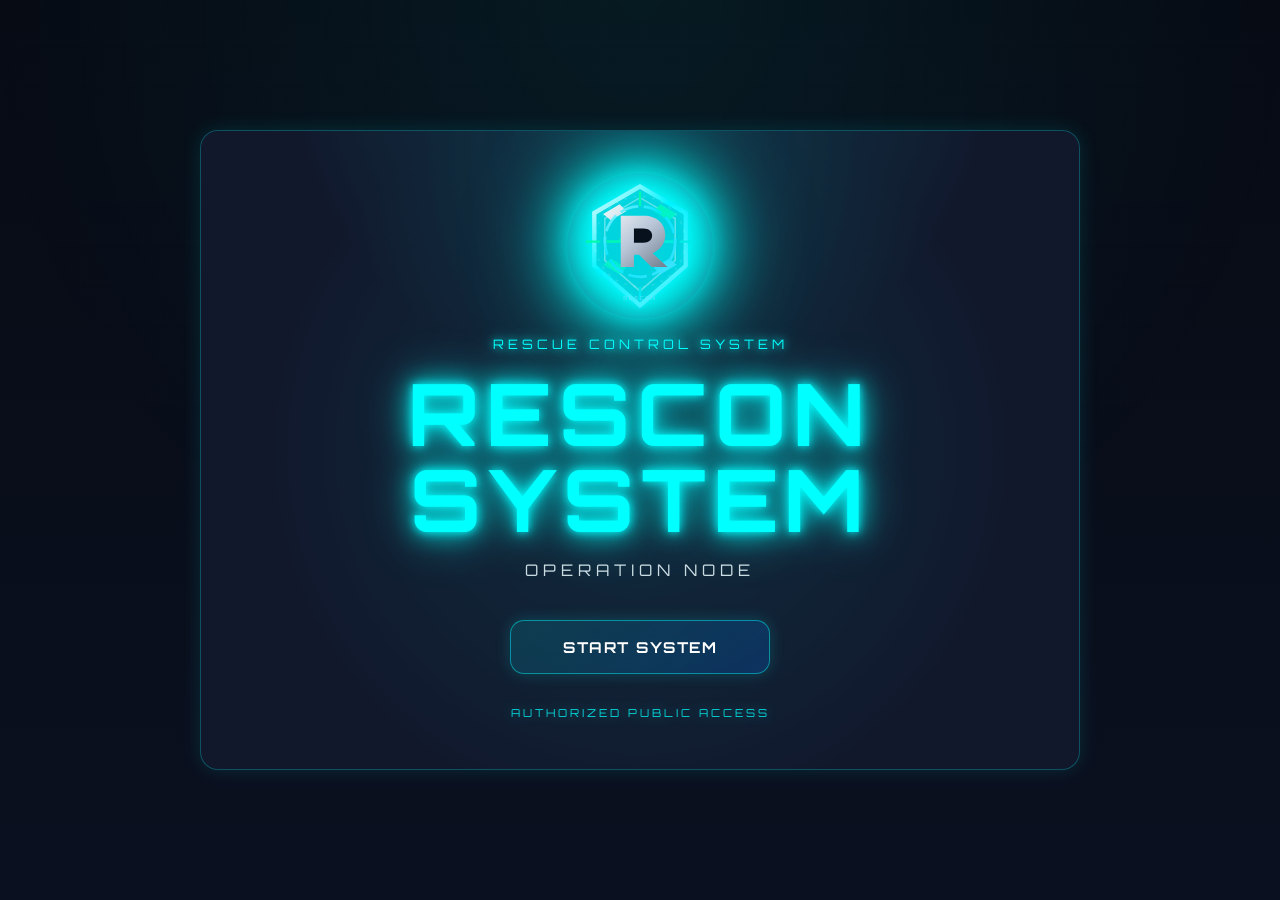
==== boot.html @ 94aad0cd "first commit" ====
<!DOCTYPE html>
<html lang="ja">
<head>
<meta charset="UTF-8">
<meta name="viewport" content="width=device-width,initial-scale=1.0">
<title>RESCON BOOT</title>
<link rel="stylesheet" href="../css/common.css">
<link rel="stylesheet" href="../css/components.css">
<link rel="stylesheet" href="../css/logo.css">
<link rel="stylesheet" href="../css/boot.css">
</head>
<body>
<div id="app">
<main id="boot-container">

<section id="boot-panel" class="neon-card">
<div class="boot-logo rescon-emblem-ring">
<img src="../assets/rescon-logo.svg" alt="RESCON">
</div>

<div id="boot-title">RESCON CORE</div>
<div id="boot-subtitle">SYSTEM INITIALIZATION</div>

<div id="boot-line-list"></div>

<div id="boot-progress">
<div id="boot-progress-fill"></div>
</div>

<div id="boot-footer">LOADING...</div>
</section>

</main>
</div>
<script type="module" src="../js/boot.js"></script>
</body>
</html>
---- css/common.css ----
@import url(
'https://fonts.googleapis.com/css2?family=Orbitron:wght@400;500;700&family=Noto+Sans+JP:wght@400;500;700&display=swap'
);

:root {

    /* Colors */

    --color-bg:
        #0b1020;

    --color-neon:
        #00ffff;

    --color-online:
        #00ff9c;

    --color-warning:
        #ffcc00;

    --color-danger:
        #ff416c;

    /* Font */

    --font-title:
        32px;

    --font-section:
        22px;

    --font-body:
        15px;

    --font-small:
        13px;

    /* Transition */

    --transition-fast:
        0.12s ease;

    --transition-normal:
        0.2s ease;

    --transition-slow:
        0.4s ease;

    /* Layer */

    --z-base: 1;

    --z-overlay: 1000;

    --z-modal: 2000;
}

* {
    margin: 0;
    padding: 0;
    box-sizing: border-box;
}

body {

    width: 100vw;
    height: 100dvh;

    overflow: hidden;

    background:
        linear-gradient(
            180deg,
            #070b14 0%,
            #0b1020 100%
        );

    color: white;

    font-family:
        'Noto Sans JP',
        sans-serif;

    letter-spacing:
        0.2px;

    padding:
        env(safe-area-inset-top)
        env(safe-area-inset-right)
        env(safe-area-inset-bottom)
        env(safe-area-inset-left);
}

body::before {

    content: "";

    position: fixed;

    inset: 0;

    pointer-events: none;

    background:

        linear-gradient(
            rgba(255,255,255,0.015) 1px,
            transparent 1px
        ),

        linear-gradient(
            90deg,
            rgba(255,255,255,0.015) 1px,
            transparent 1px
        );

    background-size:
        40px 40px;

    opacity: 0.25;

    z-index: 0;
}

body::after {

    content: "";

    position: fixed;

    inset: 0;

    pointer-events: none;

    background:
        radial-gradient(
            circle at top,
            rgba(0,255,255,0.08),
            transparent 60%
        );

    opacity: 0.8;

    z-index: 0;
}

#app {

    position: relative;

    z-index:
        var(--z-base);

    width: 100%;
    height: 100%;
}

.section-title,
#system-title {

    font-family:
        'Orbitron',
        sans-serif;
}

html{
    overflow:hidden;
}

body{
    overflow:hidden;
}


/* ===== v6.5 GLOBAL FORM WHITEOUT FIX ===== */
input,
select,
textarea{
    color-scheme:dark;
}
---- css/components.css ----
.neon-card{
    background:rgba(19,26,46,0.92);
    border:1px solid rgba(0,255,255,0.25);
    border-radius:18px;
    padding:22px;
    box-shadow:0 0 20px rgba(0,255,255,0.12);
    backdrop-filter:blur(10px);
}

.neon-button{
    min-width:120px;
    height:48px;
    padding:0 20px;
    display:inline-flex;
    justify-content:center;
    align-items:center;
    border-radius:14px;
    border:1px solid rgba(0,255,255,0.45);
    background:linear-gradient(
        135deg,
        rgba(0,255,255,0.12),
        rgba(0,120,255,0.22)
    );
    color:white;
    cursor:pointer;
    transition:var(--transition-normal);
    box-shadow:0 0 15px rgba(0,255,255,0.18);
    font-family:'Orbitron',sans-serif;
    font-size:15px;
    font-weight:bold;
    white-space:nowrap;
}

.neon-button:hover{
    transform:scale(1.03);
    box-shadow:0 0 25px rgba(0,255,255,0.45);
}

.neon-button:disabled{
    opacity:0.45;
    cursor:not-allowed;
    transform:none;
    box-shadow:0 0 8px rgba(0,255,255,0.08);
}

.section-title{
    font-family:'Orbitron',sans-serif;
    font-size:var(--font-section);
    font-weight:bold;
    color:var(--color-neon);
    margin-bottom:18px;
    letter-spacing:2px;
    text-shadow:0 0 10px rgba(0,255,255,0.45);
}

.overlay-base{
    position:fixed;
    inset:0;
    display:none;
    align-items:center;
    justify-content:center;
    background:rgba(0,0,0,0.55);
    backdrop-filter:blur(10px);
    z-index:var(--z-overlay);
    pointer-events:auto;
}

.neon-input{
    width:100%;
    background:rgba(255,255,255,0.04);
    border:1px solid rgba(0,255,255,0.18);
    border-radius:12px;
    color:white;
    padding:14px;
    outline:none;
    transition:var(--transition-normal);
    backdrop-filter:blur(8px);
}

.neon-input:focus{
    border:1px solid rgba(0,255,255,0.6);
    background:rgba(0,255,255,0.04);
    box-shadow:0 0 16px rgba(0,255,255,0.28);
}


/* ===== v6.5 DROPDOWN WHITEOUT FIX ===== */
select,
.neon-input,
select.neon-input{
    color:#ffffff;
    background-color:#07111f!important;
    background-image:
        linear-gradient(135deg,rgba(0,255,255,.08),rgba(0,90,150,.12))!important;
    border-color:rgba(0,255,255,.32)!important;
}

select:focus,
.neon-input:focus,
select.neon-input:focus{
    color:#ffffff;
    background-color:#07111f!important;
    border-color:#00ffff!important;
    box-shadow:0 0 16px rgba(0,255,255,.24)!important;
    outline:none;
}

select option,
.neon-input option,
select.neon-input option{
    color:#ffffff!important;
    background-color:#07111f!important;
}

select option:checked,
.neon-input option:checked,
select.neon-input option:checked{
    color:#ffffff!important;
    background-color:#006ee6!important;
}

select option:hover,
.neon-input option:hover,
select.neon-input option:hover{
    color:#ffffff!important;
    background-color:#064b77!important;
}

select option:disabled,
.neon-input option:disabled,
select.neon-input option:disabled{
    color:rgba(255,255,255,.45)!important;
    background-color:#07111f!important;
}

select:-webkit-autofill,
input:-webkit-autofill,
textarea:-webkit-autofill{
    -webkit-text-fill-color:#ffffff!important;
    box-shadow:0 0 0 1000px #07111f inset!important;
    caret-color:#ffffff;
}

/* Firefox */
select{
    scrollbar-color:#00ffff #07111f;
}

/* Windows/Chrome native dropdown対策 */
@media(forced-colors:none){
    select,
    select.neon-input{
        appearance:auto;
    }
}
---- css/logo.css ----
/* ===== v8.6 RESCON OFFICIAL LOGO ===== */

.rescon-logo{
    width:110px;
    height:110px;
    margin:0 auto 10px;
    display:block;
    filter:
        drop-shadow(0 0 18px rgba(0,255,255,.28))
        drop-shadow(0 0 26px rgba(191,132,255,.18));
}

.rescon-logo.small{
    width:58px;
    height:58px;
    margin:0;
}

.rescon-logo.large{
    width:min(180px,42vw);
    height:min(180px,42vw);
    margin:0 auto 18px;
}

.rescon-logo img,
.rescon-logo svg{
    width:100%;
    height:100%;
    display:block;
}

.rescon-emblem-ring{
    position:relative;
}

.rescon-emblem-ring::before{
    content:"";
    position:absolute;
    inset:-8px;
    border-radius:50%;
    border:1px solid rgba(0,255,255,.20);
    box-shadow:
        0 0 18px rgba(0,255,255,.18),
        inset 0 0 18px rgba(191,132,255,.08);
    animation:resconLogoRing 4s linear infinite;
    pointer-events:none;
}

@keyframes resconLogoRing{
    from{
        transform:rotate(0deg);
    }
    to{
        transform:rotate(360deg);
    }
}

/* HOME logo placement */
#title-area .rescon-logo{
    margin-bottom:6px;
}

/* MASTER header logo */
#master-header .rescon-logo{
    justify-self:center;
}

.master-title-wrap{
    display:flex;
    flex-direction:column;
    align-items:center;
    gap:2px;
}

/* Login screen uses larger official emblem */
#master-container:has(#master-login-card:not(.master-hidden)) #master-header .rescon-logo{
    width:92px;
    height:92px;
    margin-bottom:4px;
}

/* Boot emblem */
.rescon-boot-logo,
.master-boot-logo{
    width:min(170px,42vw);
    height:min(170px,42vw);
    margin:0 auto 18px;
    filter:
        drop-shadow(0 0 22px rgba(0,255,255,.34))
        drop-shadow(0 0 34px rgba(191,132,255,.22));
    animation:resconLogoPulse 2.2s ease-in-out infinite;
}

@keyframes resconLogoPulse{
    0%,100%{
        transform:scale(1);
        opacity:.92;
    }
    50%{
        transform:scale(1.035);
        opacity:1;
    }
}


/* ===== v8.6.1 LOGO POSITION TUNE ===== */
.rescon-boot-logo-stage .rescon-emblem-ring::before{
    inset:-10px;
}


/* ===== v8.6.2 MASTER BOOT LOGO FIX ===== */
.master-boot-panel .master-boot-logo{
    margin-left:auto!important;
    margin-right:auto!important;
}

.master-boot-panel .rescon-emblem-ring::before{
    transform-origin:center!important;
}



/* ===== v8.7 OFFICIAL EMBLEM SYSTEM ===== */

.rescon-logo img[src*="rescon-logo.svg"],
.rescon-boot-logo img[src*="rescon-logo.svg"]{
    filter:
        drop-shadow(0 0 20px rgba(0,229,255,.34))
        drop-shadow(0 0 34px rgba(102,227,255,.16));
}

.rescon-logo img[src*="rescon-logo-master.svg"],
.master-boot-logo img[src*="rescon-logo-master.svg"]{
    filter:
        drop-shadow(0 0 20px rgba(191,132,255,.36))
        drop-shadow(0 0 34px rgba(0,255,255,.18));
}

.rescon-logo img[src*="rescon-logo-emergency.svg"],
.master-boot-logo img[src*="rescon-logo-emergency.svg"]{
    filter:
        drop-shadow(0 0 22px rgba(255,65,108,.50))
        drop-shadow(0 0 38px rgba(255,149,0,.22));
}

body.client-emergency-active .rescon-logo img,
body.master-emergency-active .rescon-logo img{
    content:url("../assets/rescon-logo-emergency.svg");
}

/* normal emblem should not feel purple */
body:not(.theme-royal-purple):not(.theme-emergency-red) .rescon-logo img[src*="rescon-logo.svg"]{
    filter:
        drop-shadow(0 0 20px rgba(0,229,255,.34))
        drop-shadow(0 0 32px rgba(0,255,156,.12));
}
---- css/boot.css ----
#boot-container{
    width:100vw;
    min-height:100dvh;
    display:flex;
    align-items:center;
    justify-content:center;
    padding:20px;
    overflow:hidden;
}

#boot-panel{
    width:min(780px,94vw);
    min-height:min(620px,86dvh);
    display:flex;
    flex-direction:column;
    align-items:center;
    justify-content:center;
    gap:14px;
    text-align:center;
    position:relative;
    overflow:hidden;
    transition:
        opacity .72s ease,
        transform .72s ease,
        filter .72s ease;
}

body.boot-complete #boot-panel{
    opacity:0;
    transform:scale(.94);
    filter:blur(8px);
}

#boot-panel::before{
    content:"";
    position:absolute;
    inset:0;
    background:
        radial-gradient(circle at 50% 24%,rgba(0,255,255,.20),transparent 34%),
        radial-gradient(circle at 50% 62%,rgba(0,255,255,.10),transparent 42%);
    opacity:.95;
    animation:bootAuraFade 2.8s ease-in-out infinite alternate;
    pointer-events:none;
}

#boot-panel::after{
    content:"";
    position:absolute;
    inset:0;
    background:linear-gradient(
        180deg,
        transparent 0%,
        rgba(0,255,255,.05) 48%,
        transparent 100%
    );
    opacity:.7;
    animation:bootSoftScan 3.2s ease-in-out infinite;
    pointer-events:none;
}

#boot-panel>*{
    position:relative;
    z-index:1;
}

.boot-logo{
    width:140px;
    height:140px;
    display:flex;
    align-items:center;
    justify-content:center;
    margin-bottom:12px;
    filter:
        drop-shadow(0 0 12px #00ffff)
        drop-shadow(0 0 24px #00ffff)
        drop-shadow(0 0 40px #00ffff);
    animation:bootLogoFadePulse 1.8s ease-in-out infinite alternate;
}

.boot-logo.rescon-emblem-ring{
    display:flex;
    align-items:center;
    justify-content:center;
}

.boot-logo img{
    width:100%;
    height:100%;
    object-fit:contain;
}

#boot-title{
    color:#00ffff;
    font-family:'Orbitron',sans-serif;
    font-size:clamp(42px,7vw,76px);
    letter-spacing:6px;
    text-shadow:
        0 0 10px #00ffff,
        0 0 20px #00ffff,
        0 0 40px #00ffff;
}

#boot-subtitle{
    color:#e8fbff;
    font-family:'Orbitron',sans-serif;
    font-size:13px;
    letter-spacing:4px;
    opacity:.9;
}

#boot-line-list{
    width:min(540px,88vw);
    display:flex;
    flex-direction:column;
    gap:8px;
    margin-top:10px;
}

.boot-line{
    padding:9px 12px;
    border-radius:10px;
    border:1px solid rgba(0,255,255,.18);
    background:rgba(0,255,255,.04);
    color:#00ffff;
    font-family:'Orbitron',sans-serif;
    font-size:12px;
    letter-spacing:1.2px;
    text-align:left;
    animation:lineIn .24s ease-out both;
}

#boot-progress{
    width:min(540px,88vw);
    height:8px;
    border-radius:999px;
    border:1px solid rgba(0,255,255,.20);
    overflow:hidden;
    background:rgba(0,0,0,.30);
}

#boot-progress-fill{
    width:0%;
    height:100%;
    background:#00ffff;
    box-shadow:
        0 0 8px #00ffff,
        0 0 18px #00ffff,
        0 0 32px #00ffff;
    transition:width .26s ease;
}

#boot-footer{
    color:#00ffff;
    font-family:'Orbitron',sans-serif;
    font-size:12px;
    letter-spacing:3px;
    margin-top:6px;
    text-shadow:0 0 14px rgba(0,255,255,.55);
}

@keyframes bootAuraFade{
    from{
        opacity:.58;
        transform:scale(.98);
    }
    to{
        opacity:1;
        transform:scale(1.04);
    }
}

@keyframes bootSoftScan{
    0%{
        opacity:0;
        transform:translateY(-18%);
    }
    45%{
        opacity:.7;
    }
    100%{
        opacity:0;
        transform:translateY(18%);
    }
}

@keyframes bootLogoFadePulse{
    from{
        opacity:.84;
        transform:scale(.985);
    }
    to{
        opacity:1;
        transform:scale(1.045);
    }
}

@keyframes lineIn{
    from{
        opacity:0;
        transform:translateY(8px);
    }
    to{
        opacity:1;
        transform:translateY(0);
    }
}
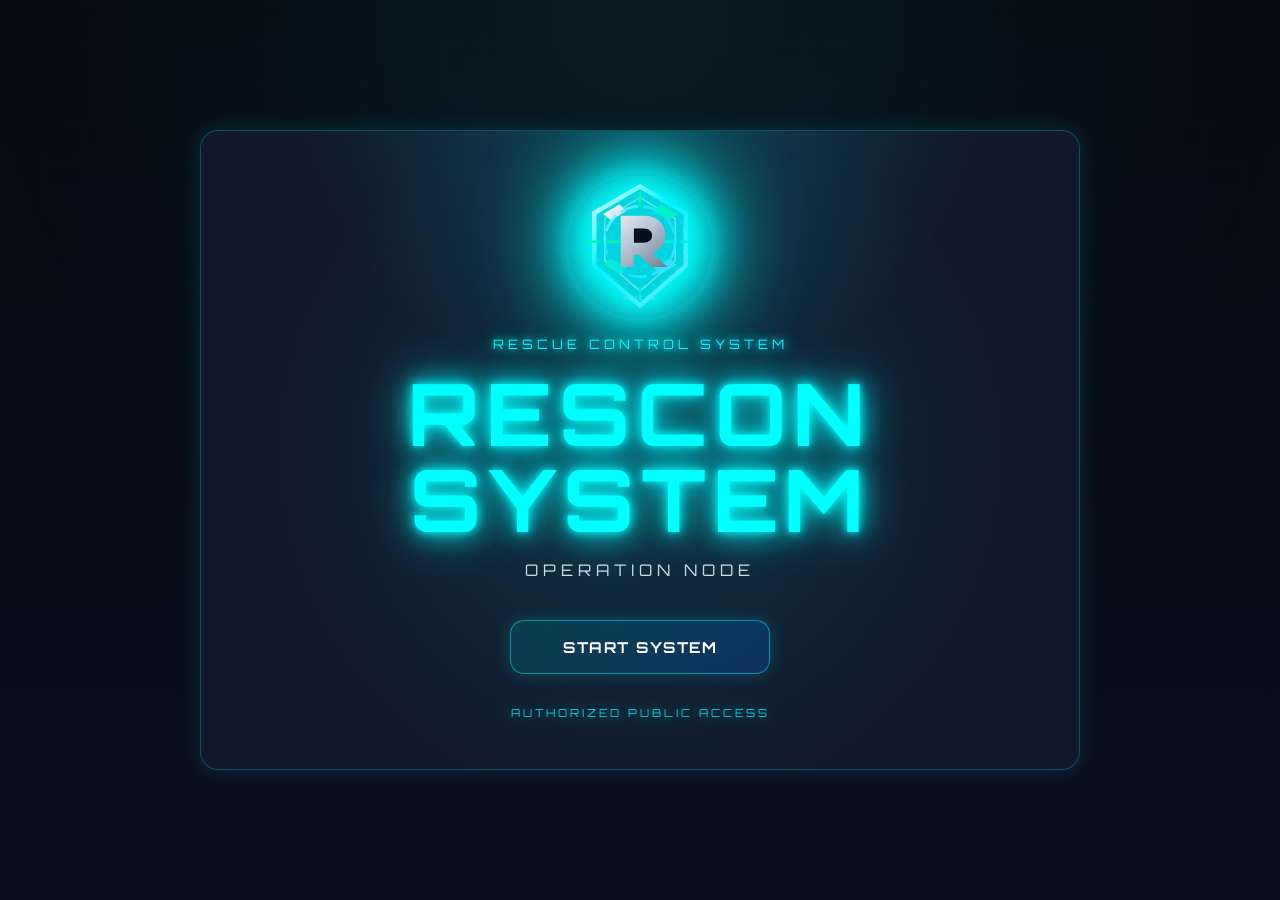
==== commit 118b1b31: "fix github pages" ====
--- a/boot.html
+++ b/boot.html
@@ -4,10 +4,10 @@
 <meta charset="UTF-8">
 <meta name="viewport" content="width=device-width,initial-scale=1.0">
 <title>RESCON BOOT</title>
-<link rel="stylesheet" href="../css/common.css">
-<link rel="stylesheet" href="../css/components.css">
-<link rel="stylesheet" href="../css/logo.css">
-<link rel="stylesheet" href="../css/boot.css">
+<link rel="stylesheet" href="./css/common.css">
+<link rel="stylesheet" href="./css/components.css">
+<link rel="stylesheet" href="./css/logo.css">
+<link rel="stylesheet" href="./css/boot.css">
 </head>
 <body>
 <div id="app">
@@ -15,7 +15,7 @@
 
 <section id="boot-panel" class="neon-card">
 <div class="boot-logo rescon-emblem-ring">
-<img src="../assets/rescon-logo.svg" alt="RESCON">
+<img src="./assets/rescon-logo.svg" alt="RESCON">
 </div>
 
 <div id="boot-title">RESCON CORE</div>
@@ -32,6 +32,6 @@
 
 </main>
 </div>
-<script type="module" src="../js/boot.js"></script>
+<script type="module" src="./js/boot.js"></script>
 </body>
 </html>
